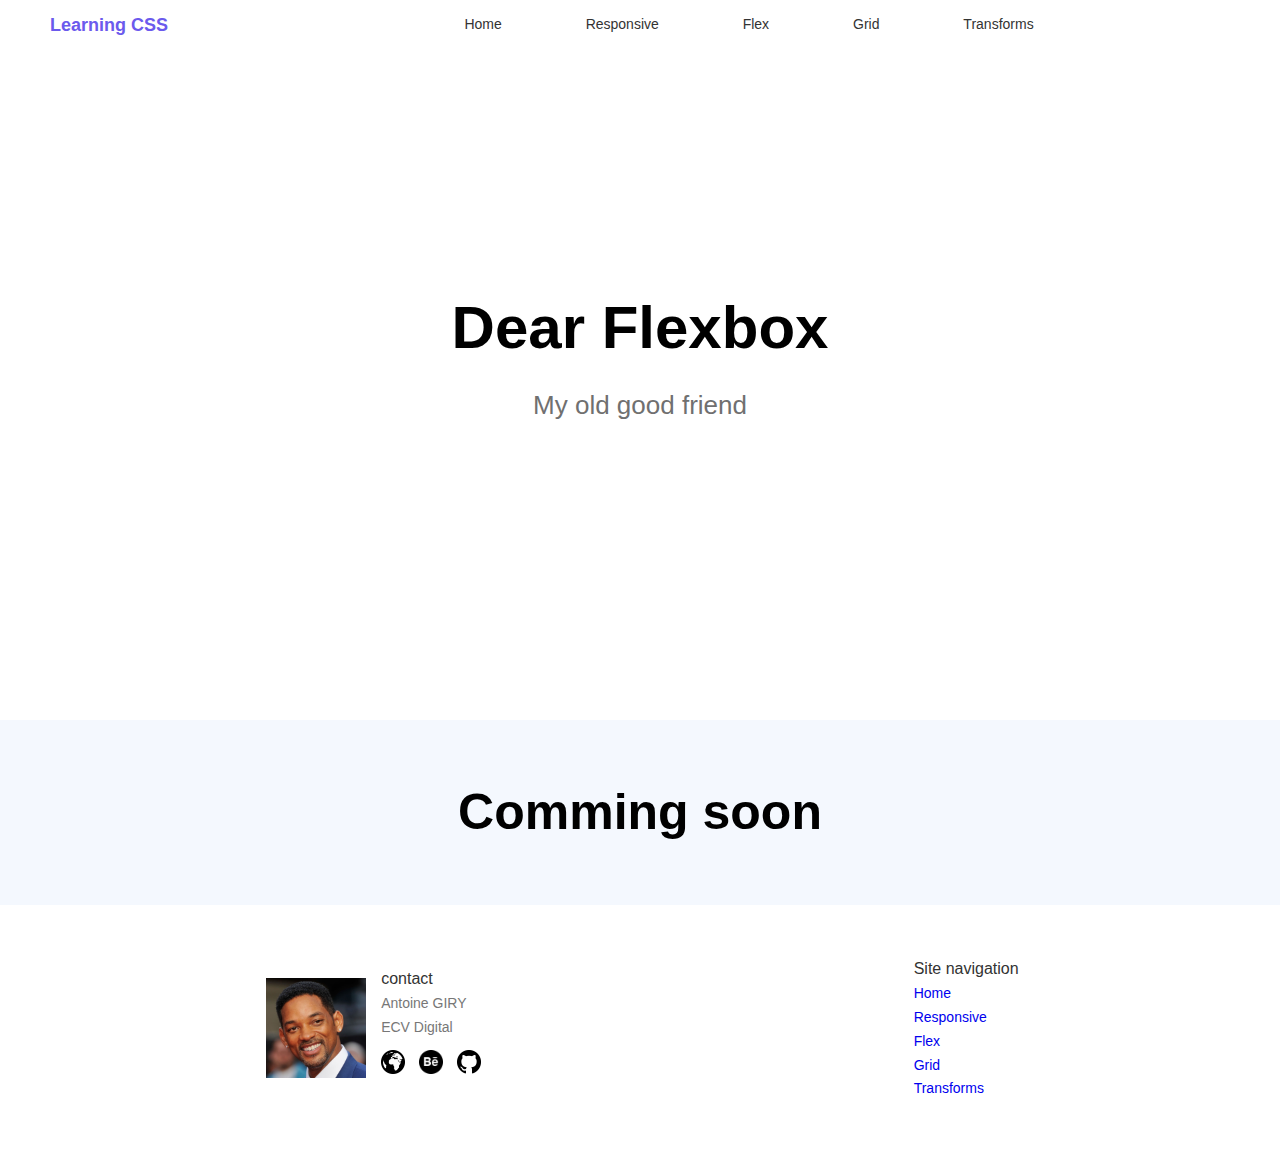
==== pages/flex.html @ 6d8ac93b "premier commit" ====
<html lang="en">

<head>
    <link rel="stylesheet" href="../css/base/reset.css">
    <link rel="stylesheet" href="../css/base/other.css">
    <link rel="stylesheet" href="../css/base/font.css">
    <link rel="stylesheet" href="../css/base/animations.css">

    <link rel="stylesheet" href="../css/layout/layout.css">

    <link rel="stylesheet" href="../css/base/scaffolding.css">

    <link rel="stylesheet" href="../css/pages/flex.css">

    <meta name="viewport" content="width=device-width, initial-scale=1">
    <meta charset="utf-8">
    <title>Learning CSS</title>
</head>

<body>
    <header>
        <nav>
            <div class="main-logo">
                <a href="../index.html" title="home">Learning CSS</a>
            </div>

            <ul class="main-nav-linkstyle">
                <li><a href="../index.html" title="Home">Home</a></li>
                <li><a href="responsive.html" title="Responsive">Responsive</a></li>
                <li><a href="flex.html" title="Flexbox">Flex</a></li>
                <li><a href="grid.html" title="Grid Layout">Grid</a></li>
                <li><a href="transforms.html" title="CSS Transforms">Transforms</a></li>
            </ul>
        </nav>
        <div class="header-content">
            <div class="main-title-content">
                <h1> Dear Flexbox </h1>
            </div>
            <div class="main-subtitle-content">
                <p> My old good friend</p>
            </div>
        </div>
    </header>

    <section class="section section-blue-background">
        <div class="section-head-content">
            <div class="section-title-content">
                <h1> Comming soon </h1>
            </div>
            <!-- <div class="section-subtitle-content">
                <p>A simple inline grid</p>
            </div>
        </div>
        <div class="flex-container">
            <div class="element"></div>
            <div class="element"></div>
            <div class="element"></div>
            <div class="element"></div>
            <div class="element"></div>
            <div class="element"></div>
            <div class="element"></div>
        </div>

        </div>-->
    </section> 

    <footer class="footer-page">
        <div class="block-author">
            <div class="author-picture">
                <img class="objectfit-cover" src="../img/pp.jpg" alt="photo de l'auteur">
            </div>
            <div class="autho-info">
                <h3> contact </h3>
                <p>Antoine GIRY </p>
                <p>ECV Digital</p>
                <div class="footer-social">
                    <a href="https://www.antoinegiry.fr"><img alt="Website" src="../img/icn/icn-web.png"></a>
                    <a href="https://www.behance.net/antoinegiry"><img alt="Website" src="../img/icn/icn-behance.png"></a>
                    <a href="https://www.github.com/AntoineGiry"><img alt="Website" src="../img/icn/icn-git.png"></a>
                </div>
            </div>

        </div>
        <div class="nav_footer">
            <h3>Site navigation</h3>
            <ul>
                <li><a href="../index.html" title="Home">Home</a></li>
                <li><a href="responsive.html" title="Responsive">Responsive</a></li>
                <li><a href="flex.html" title="Flexbox">Flex</a></li>
                <li><a href="grid.html" title="Grid Layout">Grid</a></li>
                <li><a href="transforms.html" title="CSS Transforms">Transforms</a></li>
            </ul>
        </div>

    </footer>
</body>

</html>
---- css/base/other.css ----
html{
	font-size: 62.5%;
}
body{
	font-family: "lato", sans-serif;
	/*font-size: 16px; */
	line-height: 1.7;
	color: #777;
	background-color: white;
	box-sizing: border-box;
}
---- css/base/font.css ----
html{
  font-size: 62.5%;
}

body {
  font-size: 1.4rem;
  font-family: Helvetica;
}

h3{
  color : #333;
  font-size: 1.6rem;
}
.main-nav-linkstyle li a{
  font-size: 1.4rem;
}
.main-logo{
  font-size: 1.8rem;
  font-weight: 600;
}
.main-logo a:link, .main-logo a:visited{
  color: #6B5AED;
}
.main-title-content{
  font-size: 6rem;
  font-weight: bolder;
  color: #000;
  line-height: 7rem;
  margin-bottom: 2rem;
  animation-duration: 4s;
  animation-name: colorchange;
  animation-iteration-count: infinite;
  animation-direction: alternate;
}
.main-subtitle-content{
  text-align: center;
  font-size: 2.6rem;
  color: #707070;
  margin: 0 auto;
  /* Penser à adapter Maxwidth en responsive pour petits écrans */
}
.section-title-content{
  font-size: 5rem;
  font-weight: bolder;
  color: #000;  
}
.section-subtitle-content{
  font-size: 2.2rem;
  color: #707070;
  margin: 0 auto;
  padding-bottom: 10rem;
    /* Penser à adapter Maxwidth en responsive pour petits écrans */
}
.background-center-text{
  text-align: center;
  font-size: 4rem;
  font-weight: bolder;
  color: #ffffff;
  overflow: hidden;
    /* Penser à adapter Maxwidth en responsive pour petits écrans */
  max-width: 70%;
}
---- css/base/animations.css ----
@keyframes colorchange {
    0% {
        color: #000;
    }
    100% {
        color : #6B5AED;
    }
}

@keyframes skew {
    0% {
      transform: skewX(20deg);
    }
    100% {
      transform: skewX(-20deg);
    }
  }
  
  @keyframes swing
  {
      15%
      {
          -webkit-transform: translateX(5px);
          transform: translateX(5px);
      }
      30%
      {
          -webkit-transform: translateX(-5px);
          transform: translateX(-5px);
      }
      50%
      {
          -webkit-transform: translateX(3px);
          transform: translateX(3px);
      }
      65%
      {
          -webkit-transform: translateX(-3px);
          transform: translateX(-3px);
      }
      80%
      {
          -webkit-transform: translateX(2px);
          transform: translateX(2px);
      }
      100%
      {
          -webkit-transform: translateX(0);
          transform: translateX(0);
      }
  }
---- css/layout/layout.css ----
/************
/* GENERAL */
/***************************************/
/* Primary color :   color: #6B5AED;   */
/***************************************/


/*****************
/* NAVIGATION  */
nav {
  display: grid;
  align-items: center;
  padding : 1rem;
  height: auto;
  position: fixed;
  width: 100%;
  background-color: #fff;
}
nav .main-logo{
  grid-row: 1/1;
  display: inline-block;
}
nav ul {
  grid-row: 1/1;
  display: inline-block;
  list-style-type: none;
}
nav li{
  right: 0;
  display: inline-block;
}
nav a:link, a:visited{
  text-decoration: none;
  margin: 4rem;
  color: #333;
}
nav a:hover, nav a:active{
  color: #6B5AED;
}



/************/
/* HEADER  */
.header-content{
  margin: 0 auto;
  text-align: center;
  display: flex;
  flex-direction: column;
  max-width: 60%;
  align-items: center;
  justify-content: center;
  min-height: 80vh;
}


/************/
/* SECTION */
@media screen and (min-width: 960px) {
  .section{
    padding: 5rem 20rem 10rem 20rem;
    margin: 0 auto;
  }
}
.section{
    padding: 5rem;
    margin: 0 auto;
}
.section-blue-background{
  background-color: #f4f8fe;
}
.section-head-content{
  max-width: 70%;
  margin: 0 auto;
  display: flex;
  align-items: center;
  justify-content: center;
  flex-direction: column;
  text-align: center;
}
.section-core-content{
  display: flex;
  align-items: center;
  justify-content: space-between;
  flex-direction: row wrap;
}

/*******************/
/* Section footer */
.footer-page {
  padding: 5rem;
  max-width: 100%;
  display: flex;
  flex-flow: row wrap;
  justify-content: space-around;
}
.block-author {
  display: grid;
  grid-template-columns: repeat(2,1fr);
  grid-gap: 1rem;
  justify-items: center;
  align-items: center;
  background-color: #fff;
}
.author-picture{
  grid-column: 1/2;
  height: 10rem;
  width: 10rem;
}
.author-picture img{
  width: 100%;
  height: 100%;
}
.author-info{
    grid-column: 2/3;
}
footer a:active, footer a:hover {
  color:#6B5AED;
}
.footer-social a img{
    width: 24px;
    height: 24px;
    padding: 1rem 1rem 1rem 0rem;
}
---- css/base/scaffolding.css ----
/* CENTRER vertical ET horizontal UN ELEMENT DANS SON BLOCK */
.flex-container{
	display: flex;
	flex-flow: row wrap;
	justify-content: center;
	align-items: center;
	justify-content: space-around;
}

/* POSITION EN COLONNE EN FLEX CENTRÉ*/
.section-flex{
	display: flex;
	flex-flow: wrap;
	justify-content: center;
	align-items: center;
}
.flex-basis{
	flex-basis: 100%;
}

/* CENTRER UNE IMAGE BACKGROUND */
.background-center{
	background-repeat: no-repeat;
	background-size: cover;
	background-position: center;
}

/* CENTRER UNE IMAGE DE CONTENU */
.objectfit-cover{
    object-fit: cover;
}

/* GRILLE 5 COLONES */
.grid-col-5{
    display: grid;
    width: 100%;
    grid-template-columns: repeat(5, 1fr);
    justify-items: center;
    grid-gap: 2em;
}

/* GRILLE 6 COLONES */
.grid-col-6{
	display: grid;
	width: 100%;
	grid-template-columns: repeat(6, 1fr);
	justify-items: center;
	grid-gap: 2em;
}


/* BLOC DE DEMO */ 
.element {
    text-align: center;
    display: inline-block;
    background-color: #0074d9;
    height: 10rem;
    width: 10rem;
    color: white;
    margin-right: 1rem;
    margin-left: 1rem;
}
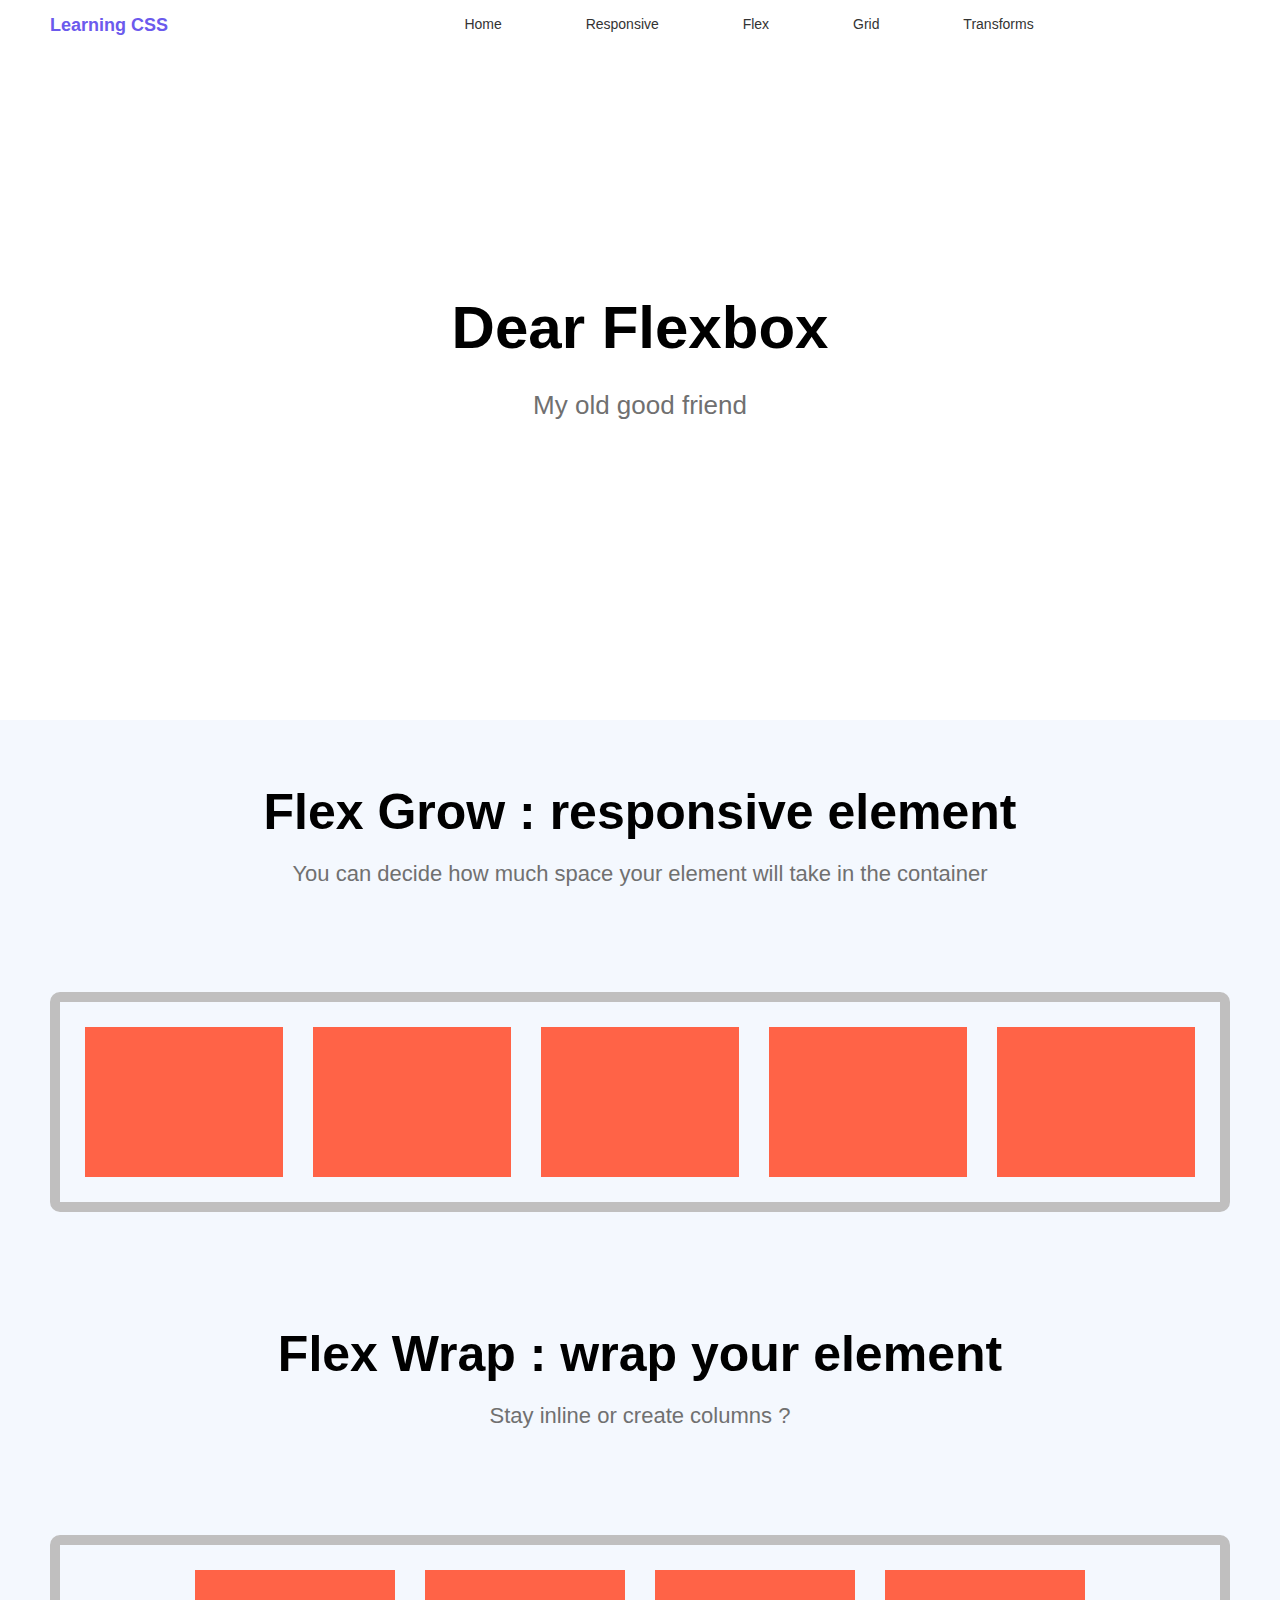
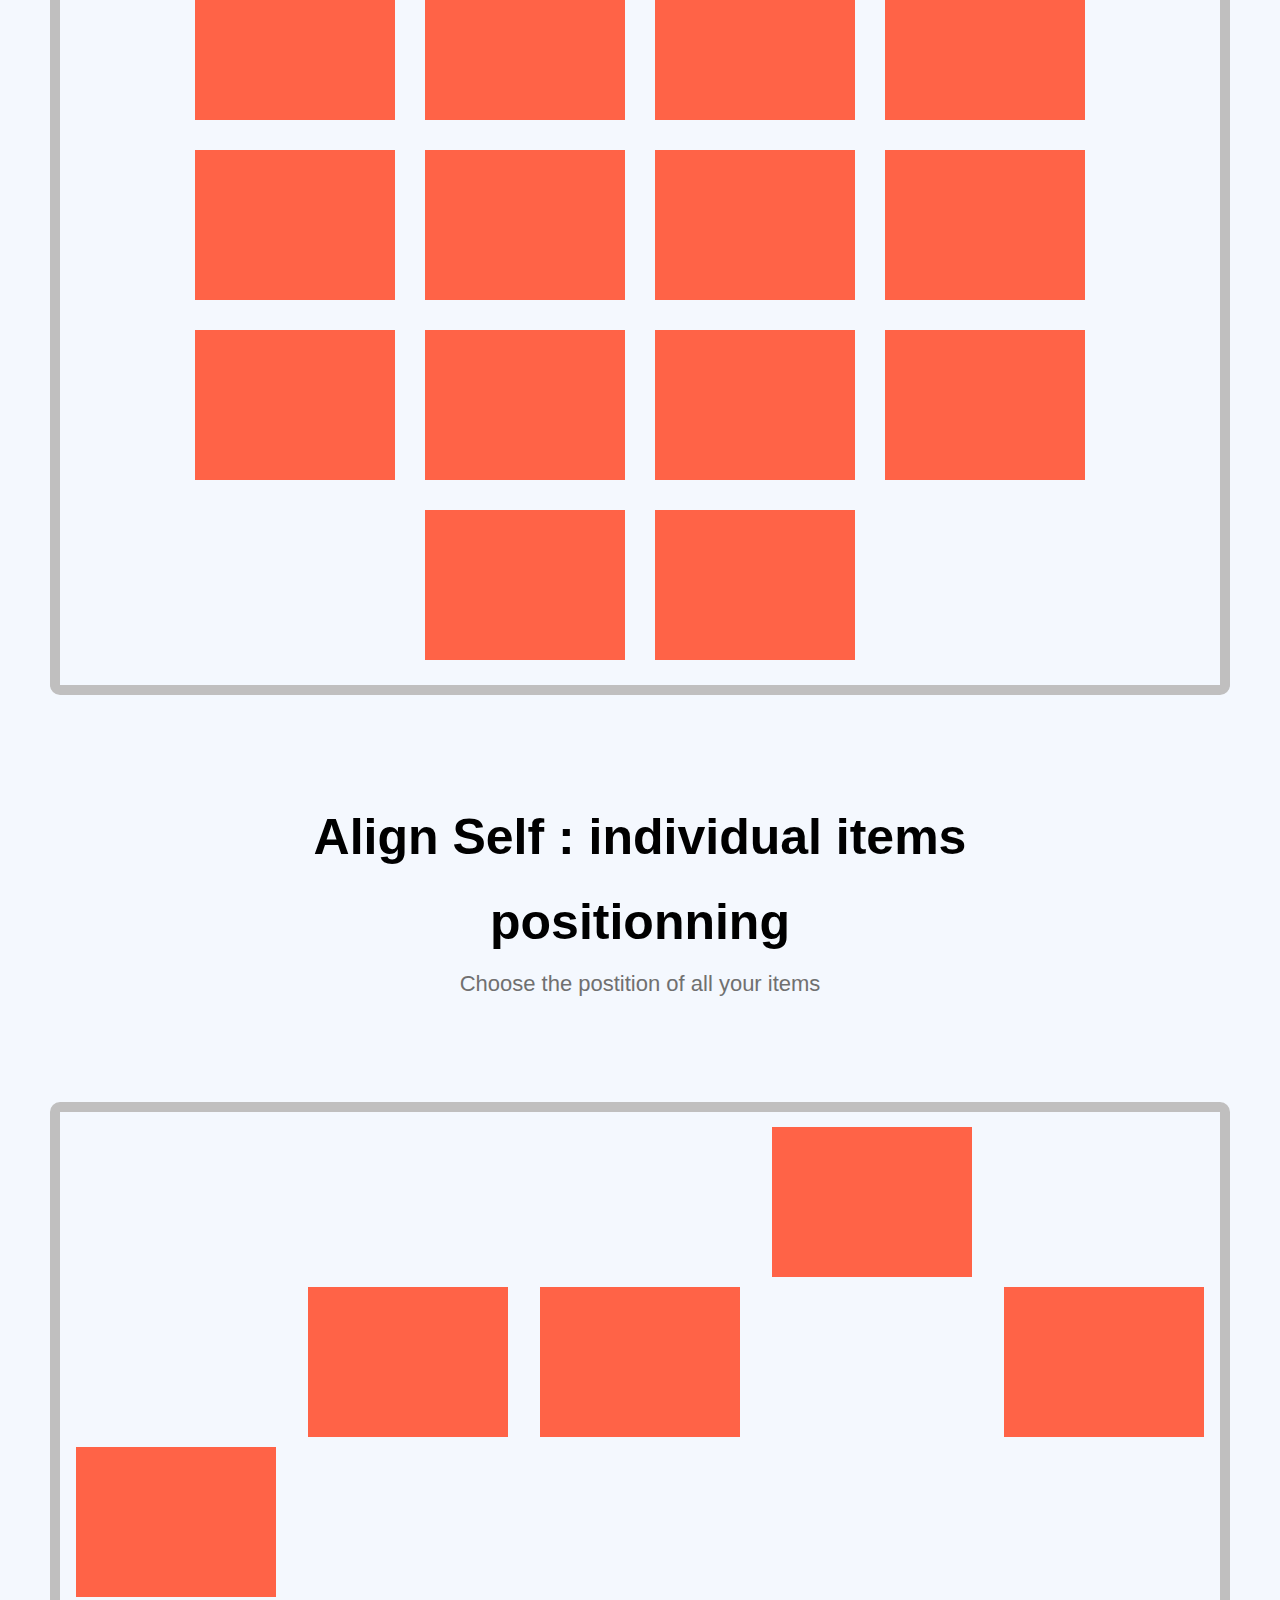
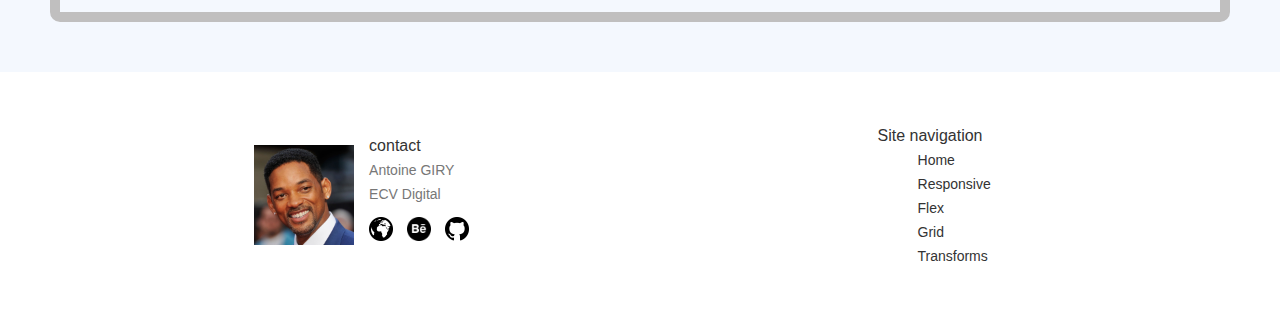
==== commit a1fe8e0d: "ajouts page Flex" ====
--- a/pages/flex.html
+++ b/pages/flex.html
@@ -45,23 +45,63 @@
     <section class="section section-blue-background">
         <div class="section-head-content">
             <div class="section-title-content">
-                <h1> Comming soon </h1>
+                <h1> Flex Grow : responsive element </h1>
             </div>
-            <!-- <div class="section-subtitle-content">
-                <p>A simple inline grid</p>
+            <div class="section-subtitle-content">
+                <p>You can decide how much space your element will take in the container </p>
             </div>
         </div>
-        <div class="flex-container">
-            <div class="element"></div>
-            <div class="element"></div>
-            <div class="element"></div>
-            <div class="element"></div>
-            <div class="element"></div>
-            <div class="element"></div>
-            <div class="element"></div>
+        <div class="container flex-style-left">
+            <div class="square-flex-item grow-element"></div>
+            <div class="square-flex-item"></div>
+            <div class="square-flex-item"></div>
+            <div class="square-flex-item grow-element"></div>
+            <div class="square-flex-item"></div>
         </div>
+    </section> 
+    <section class="section section-blue-background">
+        <div class="section-head-content">
+            <div class="section-title-content">
+                <h1> Flex Wrap :  wrap your element </h1>
+            </div>
+            <div class="section-subtitle-content">
+                <p> Stay inline or create columns ? </p>
+            </div>
+        </div>
+        <div class="container flex-style-wrap">
+            <div class="square-flex-item"></div>
+            <div class="square-flex-item"></div>
+            <div class="square-flex-item"></div>
+            <div class="square-flex-item"></div>
+            <div class="square-flex-item"></div>
+            <div class="square-flex-item"></div>
+            <div class="square-flex-item"></div>
+            <div class="square-flex-item"></div>
+            <div class="square-flex-item"></div>
+            <div class="square-flex-item"></div>
+            <div class="square-flex-item"></div>
+            <div class="square-flex-item"></div>
+            <div class="square-flex-item"></div>
+            <div class="square-flex-item"></div>
+        </div>
+    </section> 
 
-        </div>-->
+    <section class="section section-blue-background">
+        <div class="section-head-content">
+            <div class="section-title-content">
+                <h1> Align Self : individual items positionning  </h1>
+            </div>
+            <div class="section-subtitle-content">
+                <p> Choose the postition of all your items</p>
+            </div>
+        </div>
+        <div class="container flex-container custom-height">
+            <div class="square-flex-item align-element-bottom"></div>
+            <div class="square-flex-item"></div>
+            <div class="square-flex-item"></div>
+            <div class="square-flex-item align-element-top"></div>
+            <div class="square-flex-item"></div>
+        </div>
     </section> 
 
     <footer class="footer-page">
--- a/css/base/font.css
+++ b/css/base/font.css
@@ -37,7 +37,6 @@
   font-size: 2.6rem;
   color: #707070;
   margin: 0 auto;
-  /* Penser à adapter Maxwidth en responsive pour petits écrans */
 }
 .section-title-content{
   font-size: 5rem;
@@ -49,14 +48,10 @@
   color: #707070;
   margin: 0 auto;
   padding-bottom: 10rem;
-    /* Penser à adapter Maxwidth en responsive pour petits écrans */
 }
 .background-center-text{
-  text-align: center;
   font-size: 4rem;
   font-weight: bolder;
   color: #ffffff;
   overflow: hidden;
-    /* Penser à adapter Maxwidth en responsive pour petits écrans */
-  max-width: 70%;
 }--- a/css/layout/layout.css
+++ b/css/layout/layout.css
@@ -20,22 +20,23 @@
 nav .main-logo{
   grid-row: 1/1;
   display: inline-block;
+  margin : 0 4rem 0 4rem ;
 }
 nav ul {
   grid-row: 1/1;
   display: inline-block;
   list-style-type: none;
 }
-nav li{
+nav li {
   right: 0;
   display: inline-block;
 }
-nav a:link, a:visited{
+li a{
   text-decoration: none;
   margin: 4rem;
   color: #333;
 }
-nav a:hover, nav a:active{
+li a:hover, li a:active{
   color: #6B5AED;
 }
 
--- a/css/base/scaffolding.css
+++ b/css/base/scaffolding.css
@@ -60,4 +60,20 @@
     color: white;
     margin-right: 1rem;
     margin-left: 1rem;
-}+}
+
+
+/*******************/
+/* Bloc démo Flex */
+.square-flex-item{
+    background: tomato;
+    margin: 1.5rem;
+    width: 20rem;
+    height: 15rem;
+  }
+  .square-flex-item p{
+    color: white;
+    font-weight: bold;
+    font-size: 3em;
+    text-align: center;
+  }--- a/css/pages/flex.css
+++ b/css/pages/flex.css
@@ -0,0 +1,32 @@
+.container {
+    border : 1rem solid rgb(192, 191, 191);
+    border-radius: 1rem;
+    height: auto;
+}
+.custom-height {
+    height : 50rem;
+}
+.flex-style-left {
+    display: flex;
+    justify-content: flex-end;
+    align-items: center;
+    padding: 1rem;
+}
+.flex-style-wrap {
+    display: flex;
+    flex-wrap: wrap;
+    justify-content: center;
+    align-items: center;
+    padding: 1rem;
+}
+
+.grow-element {
+    flex-grow: 3;
+}
+
+.align-element-bottom {
+    align-self: flex-end
+}
+.align-element-top {
+    align-self: flex-start;
+}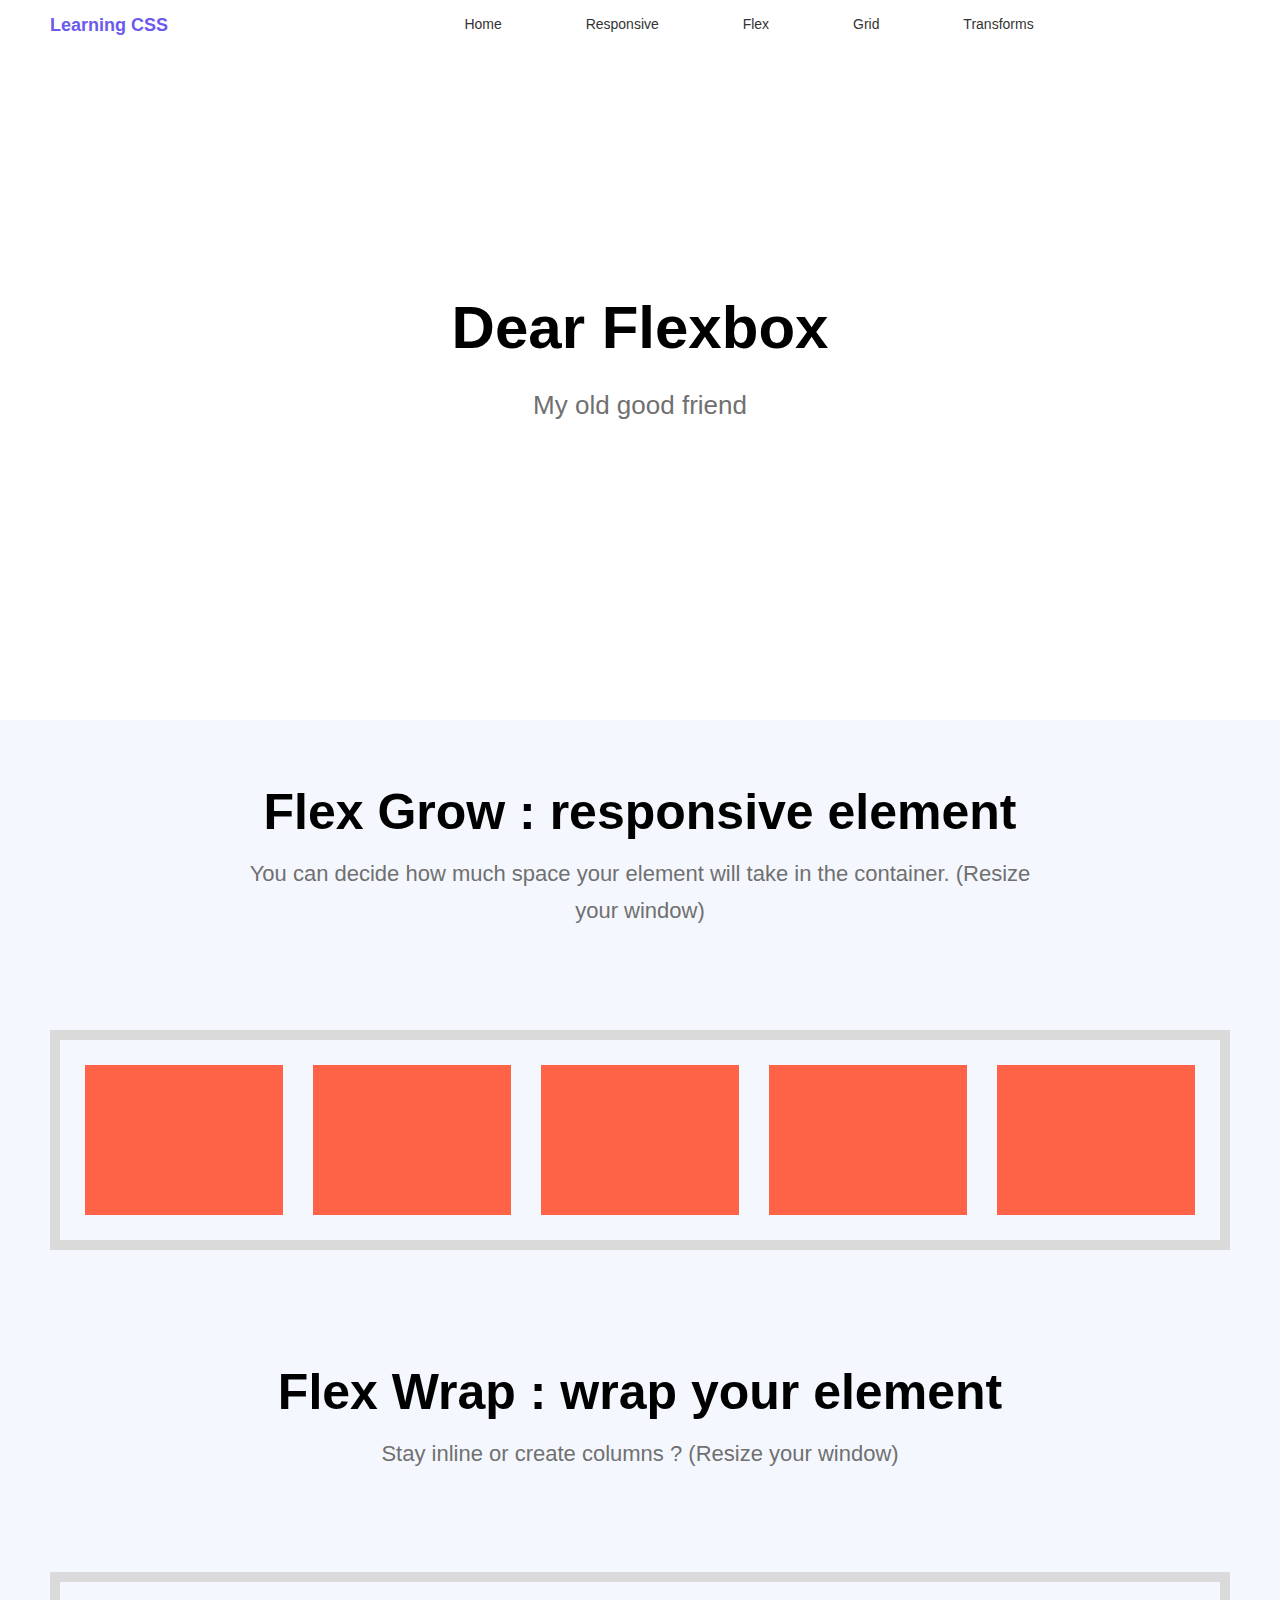
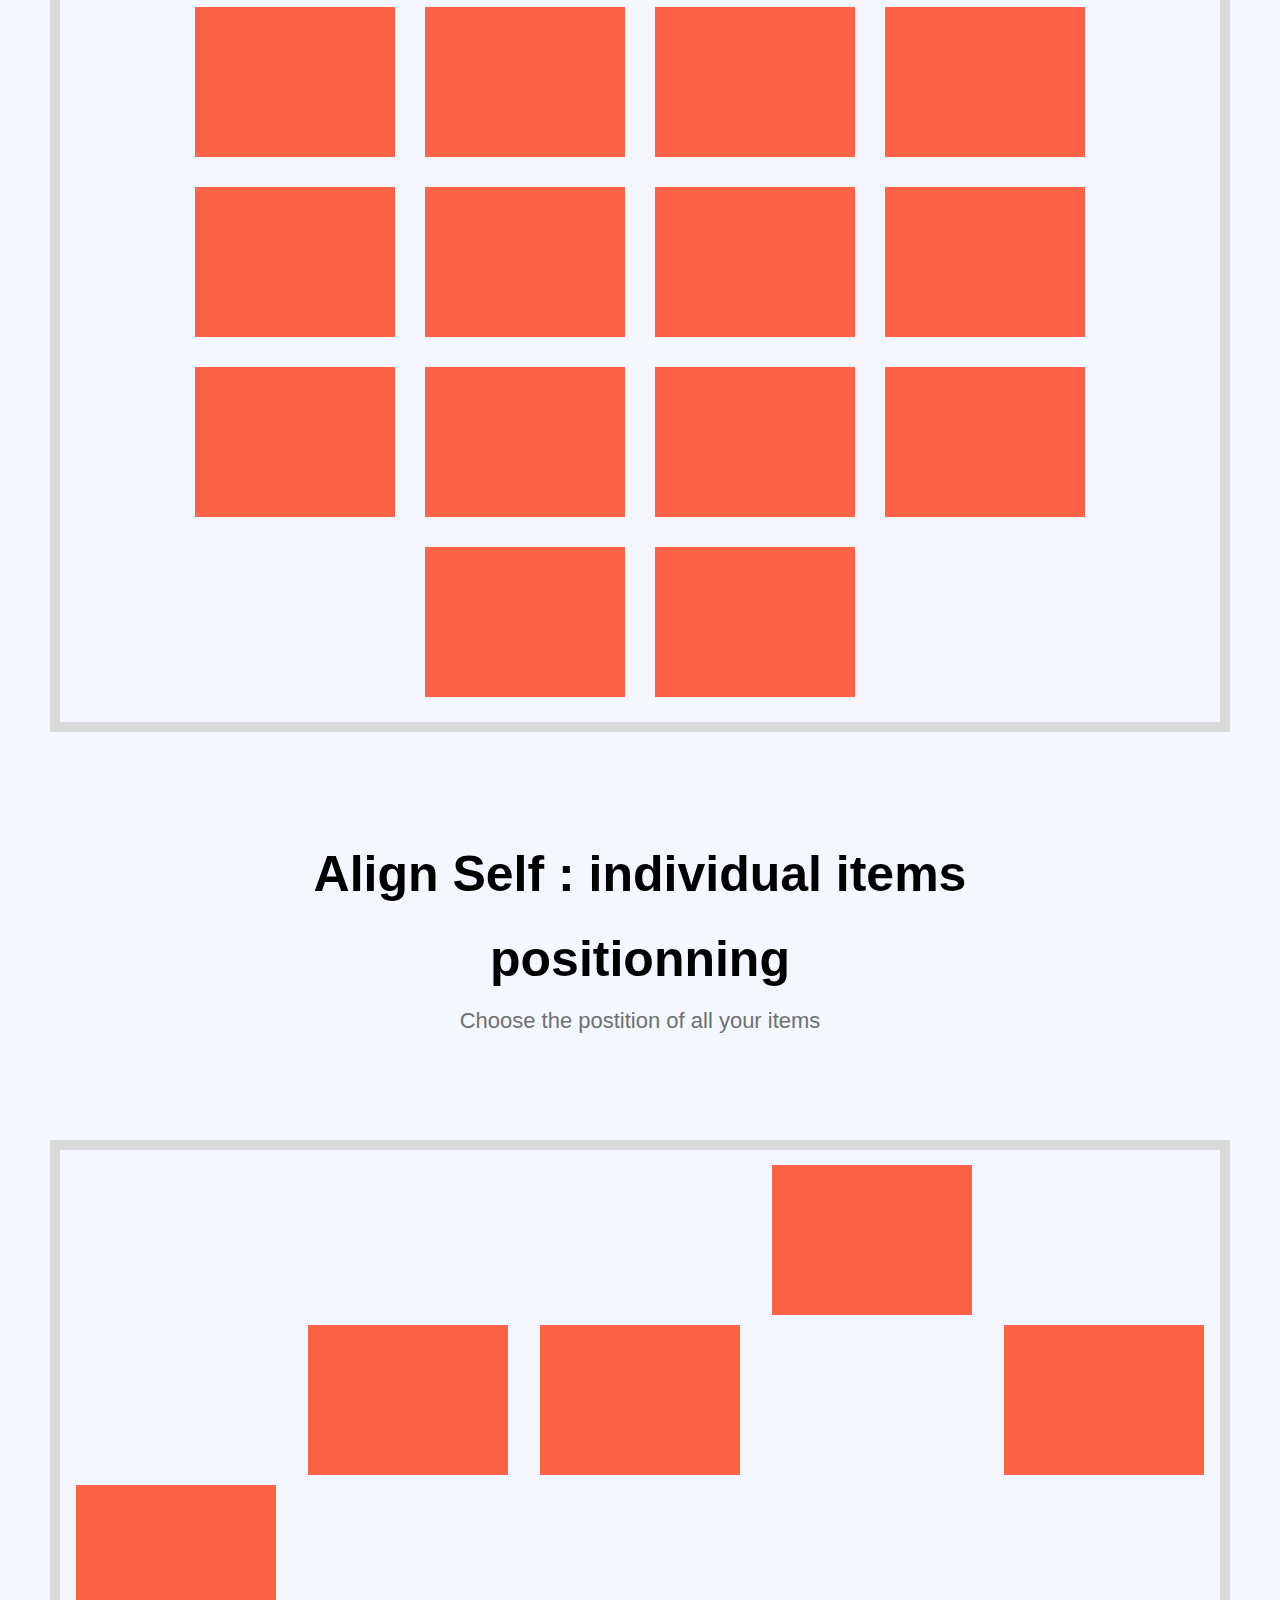
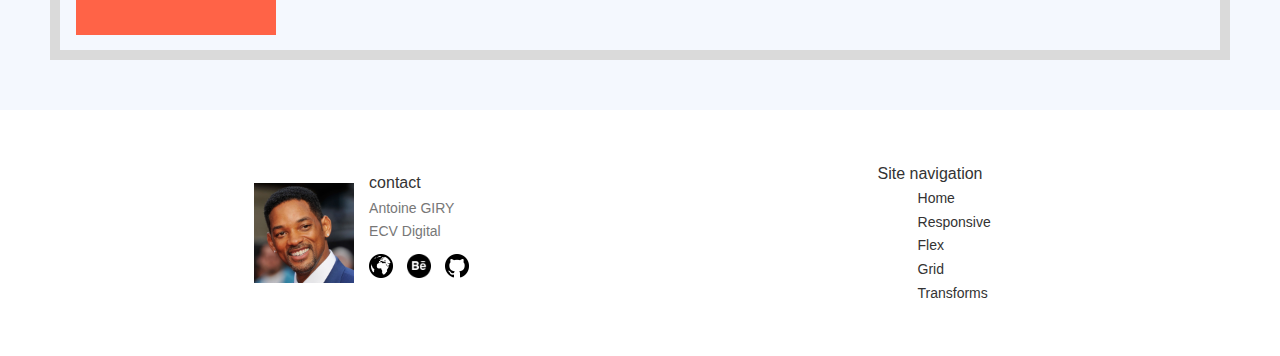
==== commit 0beae5e1: "application du nommage BEM" ====
--- a/pages/flex.html
+++ b/pages/flex.html
@@ -1,3 +1,4 @@
+<!DOCTYPE html>
 <html lang="en">
 
 <head>
@@ -20,11 +21,11 @@
 <body>
     <header>
         <nav>
-            <div class="main-logo">
+            <div class="main__logo">
                 <a href="../index.html" title="home">Learning CSS</a>
             </div>
 
-            <ul class="main-nav-linkstyle">
+            <ul class="main__nav--linkstyle">
                 <li><a href="../index.html" title="Home">Home</a></li>
                 <li><a href="responsive.html" title="Responsive">Responsive</a></li>
                 <li><a href="flex.html" title="Flexbox">Flex</a></li>
@@ -32,106 +33,105 @@
                 <li><a href="transforms.html" title="CSS Transforms">Transforms</a></li>
             </ul>
         </nav>
-        <div class="header-content">
-            <div class="main-title-content">
+        <div class="main__header">
+            <div class="main__title">
                 <h1> Dear Flexbox </h1>
             </div>
-            <div class="main-subtitle-content">
+            <div class="main__subtitle">
                 <p> My old good friend</p>
             </div>
         </div>
     </header>
 
-    <section class="section section-blue-background">
-        <div class="section-head-content">
-            <div class="section-title-content">
+    <section class="section section--blue">
+        <div class="section__head">
+            <div class="section__title">
                 <h1> Flex Grow : responsive element </h1>
             </div>
-            <div class="section-subtitle-content">
-                <p>You can decide how much space your element will take in the container </p>
+            <div class="section__subtitle">
+                <p>You can decide how much space your element will take in the container. (Resize your window) </p>
             </div>
         </div>
-        <div class="container flex-style-left">
-            <div class="square-flex-item grow-element"></div>
-            <div class="square-flex-item"></div>
-            <div class="square-flex-item"></div>
-            <div class="square-flex-item grow-element"></div>
-            <div class="square-flex-item"></div>
+        <div class="container flex--left">
+            <div class="square square--grow"></div>
+            <div class="square"></div>
+            <div class="square"></div>
+            <div class="square square--grow"></div>
+            <div class="square"></div>
         </div>
     </section> 
-    <section class="section section-blue-background">
-        <div class="section-head-content">
-            <div class="section-title-content">
+    <section class="section section--blue">
+        <div class="section__head">
+            <div class="section__title">
                 <h1> Flex Wrap :  wrap your element </h1>
             </div>
-            <div class="section-subtitle-content">
-                <p> Stay inline or create columns ? </p>
+            <div class="section__subtitle">
+                <p> Stay inline or create columns ? (Resize your window) </p>
             </div>
         </div>
-        <div class="container flex-style-wrap">
-            <div class="square-flex-item"></div>
-            <div class="square-flex-item"></div>
-            <div class="square-flex-item"></div>
-            <div class="square-flex-item"></div>
-            <div class="square-flex-item"></div>
-            <div class="square-flex-item"></div>
-            <div class="square-flex-item"></div>
-            <div class="square-flex-item"></div>
-            <div class="square-flex-item"></div>
-            <div class="square-flex-item"></div>
-            <div class="square-flex-item"></div>
-            <div class="square-flex-item"></div>
-            <div class="square-flex-item"></div>
-            <div class="square-flex-item"></div>
+        <div class="container flex--wrap">
+            <div class="square"></div>
+            <div class="square"></div>
+            <div class="square"></div>
+            <div class="square"></div>
+            <div class="square"></div>
+            <div class="square"></div>
+            <div class="square"></div>
+            <div class="square"></div>
+            <div class="square"></div>
+            <div class="square"></div>
+            <div class="square"></div>
+            <div class="square"></div>
+            <div class="square"></div>
+            <div class="square"></div>
         </div>
     </section> 
 
-    <section class="section section-blue-background">
-        <div class="section-head-content">
-            <div class="section-title-content">
+    <section class="section section--blue">
+        <div class="section__head">
+            <div class="section__title">
                 <h1> Align Self : individual items positionning  </h1>
             </div>
-            <div class="section-subtitle-content">
+            <div class="section__subtitle">
                 <p> Choose the postition of all your items</p>
             </div>
         </div>
-        <div class="container flex-container custom-height">
-            <div class="square-flex-item align-element-bottom"></div>
-            <div class="square-flex-item"></div>
-            <div class="square-flex-item"></div>
-            <div class="square-flex-item align-element-top"></div>
-            <div class="square-flex-item"></div>
+        <div class="container container--flex height--custom">
+            <div class="square square--align-bottom"></div>
+            <div class="square"></div>
+            <div class="square"></div>
+            <div class="square square--align-top"></div>
+            <div class="square"></div>
         </div>
     </section> 
 
-    <footer class="footer-page">
-        <div class="block-author">
-            <div class="author-picture">
-                <img class="objectfit-cover" src="../img/pp.jpg" alt="photo de l'auteur">
+    <footer class="block__footer">
+        <div class="block__footer__author">
+          <div class="author__picture">
+            <img class="objectfit--cover" src="../img/pp.jpg" alt="photo de l'auteur">
+          </div>
+          <div class="autho__info">
+            <h3> contact </h3>
+            <p>Antoine GIRY </p>
+            <p>ECV Digital</p>
+            <div class="social">
+              <a href="https://www.antoinegiry.fr"><img alt="Website" src="../img/icn/icn-web.png"></a>
+              <a href="https://www.behance.net/antoinegiry"><img alt="Behance" src="../img/icn/icn-behance.png"></a>
+              <a href="https://www.github.com/AntoineGiry"><img alt="Github" src="../img/icn/icn-git.png"></a>
             </div>
-            <div class="autho-info">
-                <h3> contact </h3>
-                <p>Antoine GIRY </p>
-                <p>ECV Digital</p>
-                <div class="footer-social">
-                    <a href="https://www.antoinegiry.fr"><img alt="Website" src="../img/icn/icn-web.png"></a>
-                    <a href="https://www.behance.net/antoinegiry"><img alt="Website" src="../img/icn/icn-behance.png"></a>
-                    <a href="https://www.github.com/AntoineGiry"><img alt="Website" src="../img/icn/icn-git.png"></a>
-                </div>
-            </div>
-
         </div>
-        <div class="nav_footer">
-            <h3>Site navigation</h3>
-            <ul>
-                <li><a href="../index.html" title="Home">Home</a></li>
-                <li><a href="responsive.html" title="Responsive">Responsive</a></li>
-                <li><a href="flex.html" title="Flexbox">Flex</a></li>
-                <li><a href="grid.html" title="Grid Layout">Grid</a></li>
-                <li><a href="transforms.html" title="CSS Transforms">Transforms</a></li>
-            </ul>
+    
         </div>
-
+        <div class="block__footer__nav">
+          <h3>Site navigation</h3>
+          <ul>
+            <li><a href="index.html" title="Home">Home</a></li>
+            <li><a href="pages/responsive.html" title="Responsive">Responsive</a></li>
+            <li><a href="pages/flex.html" title="Flexbox">Flex</a></li>
+            <li><a href="pages/grid.html" title="Grid Layout">Grid</a></li>
+            <li><a href="pages/transforms.html" title="CSS Transforms">Transforms</a></li>
+          </ul>
+        </div>
     </footer>
 </body>
 
--- a/css/base/font.css
+++ b/css/base/font.css
@@ -11,17 +11,17 @@
   color : #333;
   font-size: 1.6rem;
 }
-.main-nav-linkstyle li a{
+.main__nav--linkstyle li a{
   font-size: 1.4rem;
 }
-.main-logo{
+.main__logo{
   font-size: 1.8rem;
   font-weight: 600;
 }
-.main-logo a:link, .main-logo a:visited{
+.main__logo a:link, .main__logo a:visited{
   color: #6B5AED;
 }
-.main-title-content{
+.main__title{
   font-size: 6rem;
   font-weight: bolder;
   color: #000;
@@ -32,24 +32,24 @@
   animation-iteration-count: infinite;
   animation-direction: alternate;
 }
-.main-subtitle-content{
+.main__subtitle{
   text-align: center;
   font-size: 2.6rem;
   color: #707070;
   margin: 0 auto;
 }
-.section-title-content{
+.section__title{
   font-size: 5rem;
   font-weight: bolder;
   color: #000;  
 }
-.section-subtitle-content{
+.section__subtitle{
   font-size: 2.2rem;
   color: #707070;
   margin: 0 auto;
   padding-bottom: 10rem;
 }
-.background-center-text{
+.background__text--center{
   font-size: 4rem;
   font-weight: bolder;
   color: #ffffff;
--- a/css/base/animations.css
+++ b/css/base/animations.css
@@ -14,38 +14,38 @@
     100% {
       transform: skewX(-20deg);
     }
-  }
+}
   
-  @keyframes swing
-  {
-      15%
-      {
-          -webkit-transform: translateX(5px);
-          transform: translateX(5px);
-      }
-      30%
-      {
-          -webkit-transform: translateX(-5px);
-          transform: translateX(-5px);
-      }
-      50%
-      {
-          -webkit-transform: translateX(3px);
-          transform: translateX(3px);
-      }
-      65%
-      {
-          -webkit-transform: translateX(-3px);
-          transform: translateX(-3px);
-      }
-      80%
-      {
-          -webkit-transform: translateX(2px);
-          transform: translateX(2px);
-      }
-      100%
-      {
-          -webkit-transform: translateX(0);
-          transform: translateX(0);
-      }
-  }+@keyframes swing
+{
+    15%
+    {
+        -webkit-transform: translateX(5px);
+        transform: translateX(5px);
+    }
+    30%
+    {
+        -webkit-transform: translateX(-5px);
+        transform: translateX(-5px);
+    }
+    50%
+    {
+        -webkit-transform: translateX(3px);
+        transform: translateX(3px);
+    }
+    65%
+    {
+        -webkit-transform: translateX(-3px);
+        transform: translateX(-3px);
+    }
+    80%
+    {
+        -webkit-transform: translateX(2px);
+        transform: translateX(2px);
+    }
+    100%
+    {
+        -webkit-transform: translateX(0);
+        transform: translateX(0);
+    }
+}--- a/css/layout/layout.css
+++ b/css/layout/layout.css
@@ -17,7 +17,7 @@
   width: 100%;
   background-color: #fff;
 }
-nav .main-logo{
+nav .main__logo{
   grid-row: 1/1;
   display: inline-block;
   margin : 0 4rem 0 4rem ;
@@ -44,7 +44,7 @@
 
 /************/
 /* HEADER  */
-.header-content{
+.main__header{
   margin: 0 auto;
   text-align: center;
   display: flex;
@@ -68,10 +68,8 @@
     padding: 5rem;
     margin: 0 auto;
 }
-.section-blue-background{
-  background-color: #f4f8fe;
-}
-.section-head-content{
+
+.section__head{
   max-width: 70%;
   margin: 0 auto;
   display: flex;
@@ -80,23 +78,24 @@
   flex-direction: column;
   text-align: center;
 }
-.section-core-content{
+.section__content{
   display: flex;
   align-items: center;
+  align-content: center;
   justify-content: space-between;
-  flex-direction: row wrap;
+  flex-flow: row wrap;
 }
 
 /*******************/
 /* Section footer */
-.footer-page {
+.block__footer {
   padding: 5rem;
   max-width: 100%;
   display: flex;
   flex-flow: row wrap;
   justify-content: space-around;
 }
-.block-author {
+.block__footer__author {
   display: grid;
   grid-template-columns: repeat(2,1fr);
   grid-gap: 1rem;
@@ -104,23 +103,23 @@
   align-items: center;
   background-color: #fff;
 }
-.author-picture{
+.author__picture{
   grid-column: 1/2;
   height: 10rem;
   width: 10rem;
 }
-.author-picture img{
+.author__picture img{
   width: 100%;
   height: 100%;
 }
-.author-info{
+.author__info{
     grid-column: 2/3;
 }
 footer a:active, footer a:hover {
   color:#6B5AED;
 }
-.footer-social a img{
+.social a img{
     width: 24px;
     height: 24px;
     padding: 1rem 1rem 1rem 0rem;
-}
+}--- a/css/base/scaffolding.css
+++ b/css/base/scaffolding.css
@@ -1,6 +1,10 @@
+
+.section--blue{
+	background-color: #f4f8fe;
+  }
 
 /* CENTRER vertical ET horizontal UN ELEMENT DANS SON BLOCK */
-.flex-container{
+.container--flex{
 	display: flex;
 	flex-flow: row wrap;
 	justify-content: center;
@@ -8,26 +12,20 @@
 	justify-content: space-around;
 }
 
-/* POSITION EN COLONNE EN FLEX CENTRÉ*/
-.section-flex{
-	display: flex;
-	flex-flow: wrap;
-	justify-content: center;
-	align-items: center;
-}
+
 .flex-basis{
 	flex-basis: 100%;
 }
 
 /* CENTRER UNE IMAGE BACKGROUND */
-.background-center{
+.background--center{
 	background-repeat: no-repeat;
 	background-size: cover;
 	background-position: center;
 }
 
 /* CENTRER UNE IMAGE DE CONTENU */
-.objectfit-cover{
+.objectfit--cover{
     object-fit: cover;
 }
 
@@ -37,7 +35,7 @@
     width: 100%;
     grid-template-columns: repeat(5, 1fr);
     justify-items: center;
-    grid-gap: 2em;
+	grid-gap: 2em;
 }
 
 /* GRILLE 6 COLONES */
@@ -65,15 +63,15 @@
 
 /*******************/
 /* Bloc démo Flex */
-.square-flex-item{
+.square{
     background: tomato;
     margin: 1.5rem;
     width: 20rem;
     height: 15rem;
-  }
-  .square-flex-item p{
-    color: white;
-    font-weight: bold;
-    font-size: 3em;
-    text-align: center;
-  }+}
+.square p{
+	color: white;
+	font-weight: bold;
+	font-size: 3em;
+	text-align: center;
+}--- a/css/pages/flex.css
+++ b/css/pages/flex.css
@@ -1,18 +1,18 @@
 .container {
-    border : 1rem solid rgb(192, 191, 191);
-    border-radius: 1rem;
+    border : 1rem solid rgb(218, 218, 218);
     height: auto;
 }
-.custom-height {
+.height--custom {
+    flex-wrap: nowrap;
     height : 50rem;
 }
-.flex-style-left {
+.flex--left {
     display: flex;
     justify-content: flex-end;
     align-items: center;
     padding: 1rem;
 }
-.flex-style-wrap {
+.flex--wrap {
     display: flex;
     flex-wrap: wrap;
     justify-content: center;
@@ -20,13 +20,13 @@
     padding: 1rem;
 }
 
-.grow-element {
+.square--grow {
     flex-grow: 3;
 }
 
-.align-element-bottom {
+.square--align-bottom {
     align-self: flex-end
 }
-.align-element-top {
+.square--align-top {
     align-self: flex-start;
 }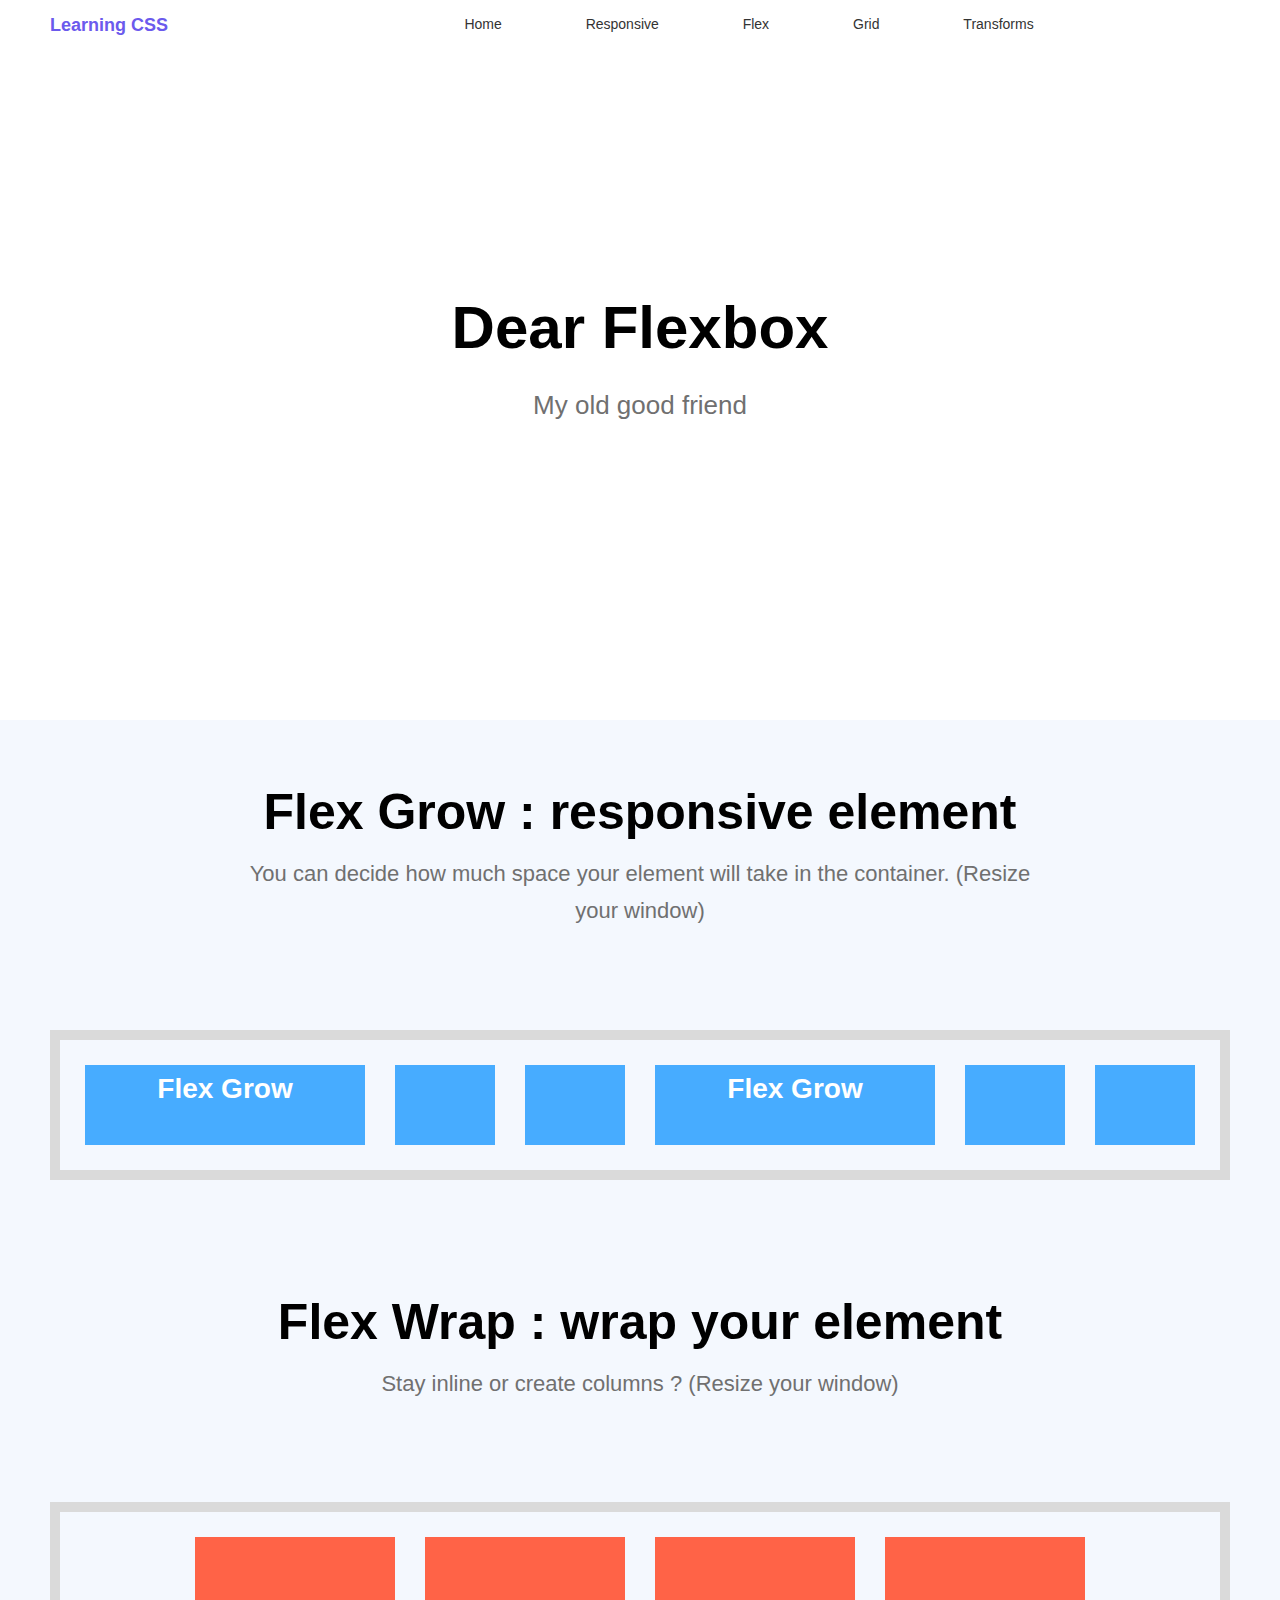
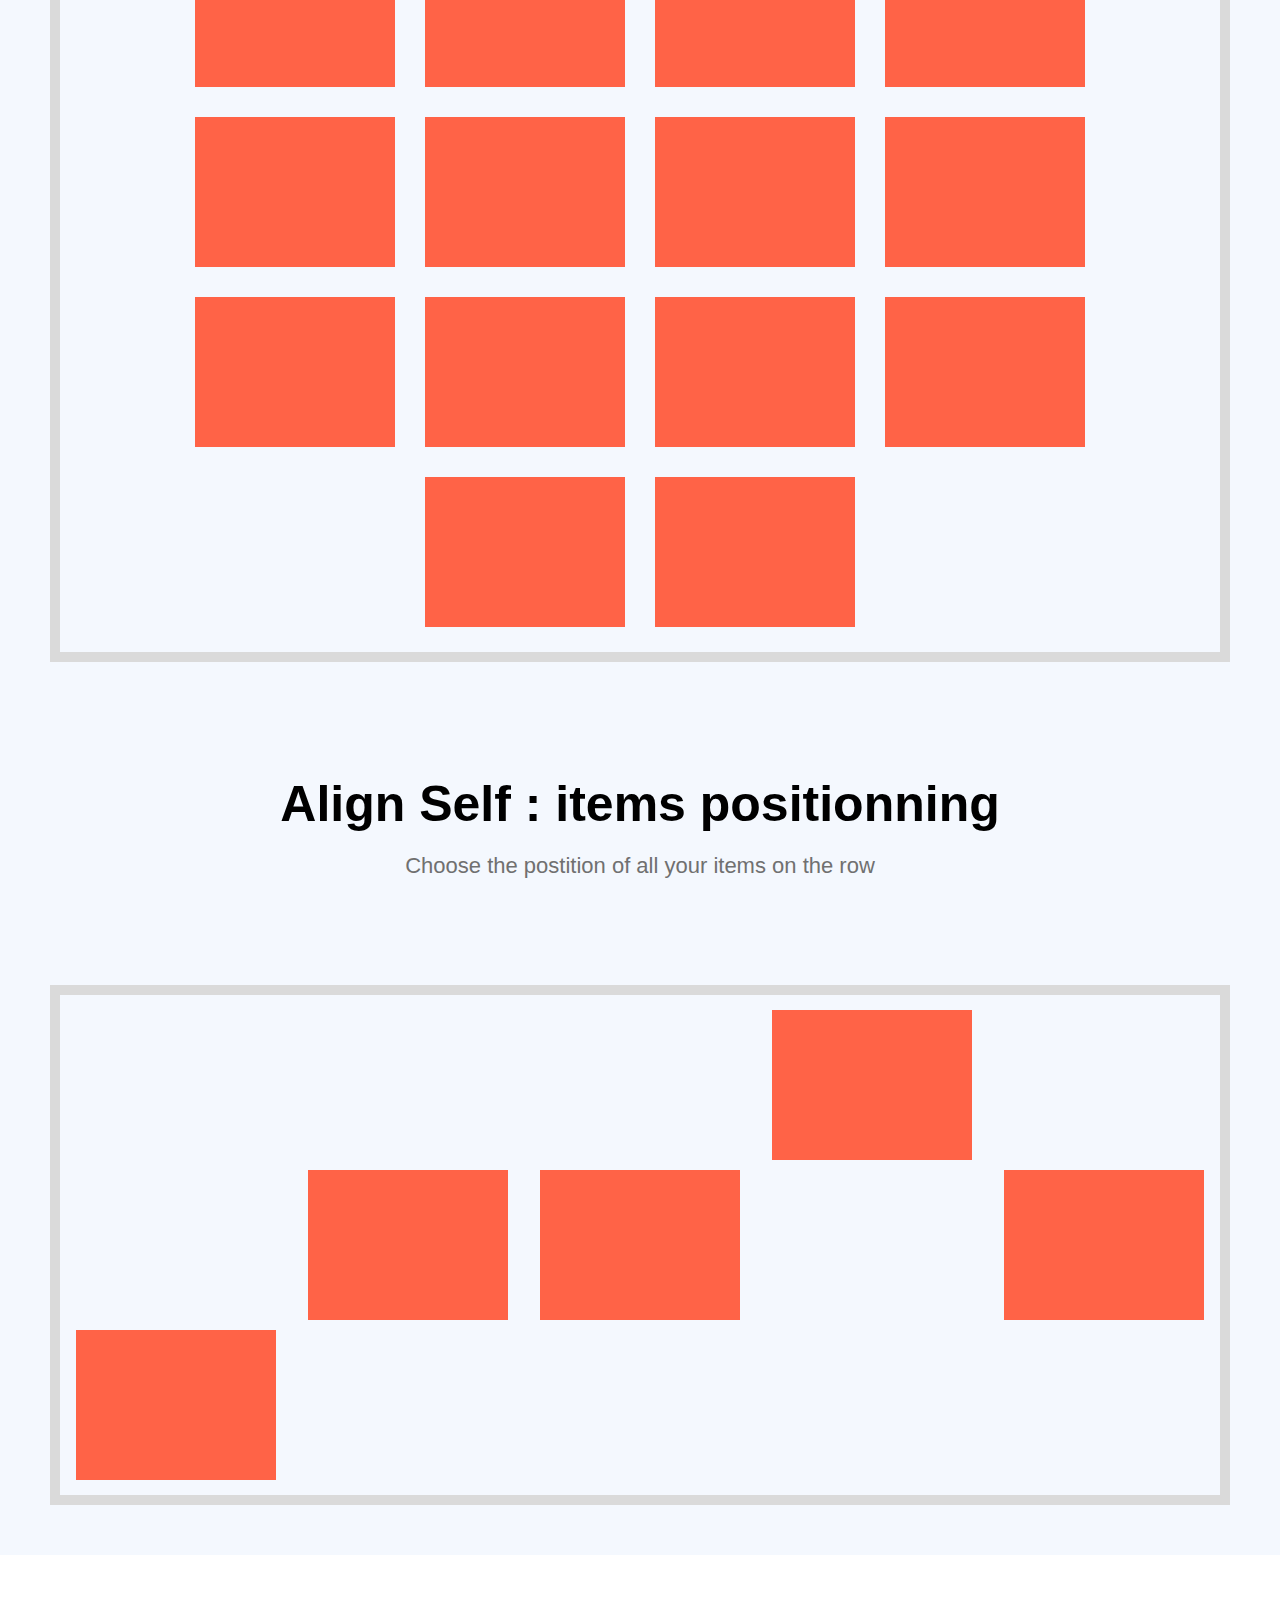
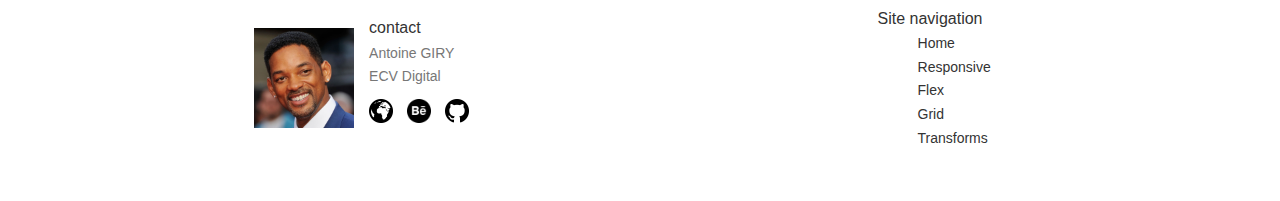
==== commit fe023670: "application du nommage BEM" ====
--- a/pages/flex.html
+++ b/pages/flex.html
@@ -53,11 +53,16 @@
             </div>
         </div>
         <div class="container flex--left">
-            <div class="square square--grow"></div>
-            <div class="square"></div>
-            <div class="square"></div>
-            <div class="square square--grow"></div>
-            <div class="square"></div>
+            <div class="square--small square--grow">
+                <p>Flex Grow</p>
+            </div>
+            <div class="square--small"></div>
+            <div class="square--small"></div>
+            <div class="square--small square--grow"> 
+                <p>Flex Grow</p>
+            </div>
+            <div class="square--small"></div>
+            <div class="square--small"></div>
         </div>
     </section> 
     <section class="section section--blue">
@@ -90,10 +95,10 @@
     <section class="section section--blue">
         <div class="section__head">
             <div class="section__title">
-                <h1> Align Self : individual items positionning  </h1>
+                <h1> Align Self : items positionning  </h1>
             </div>
             <div class="section__subtitle">
-                <p> Choose the postition of all your items</p>
+                <p> Choose the postition of all your items on the row</p>
             </div>
         </div>
         <div class="container container--flex height--custom">
--- a/css/base/scaffolding.css
+++ b/css/base/scaffolding.css
@@ -48,7 +48,7 @@
 }
 
 
-/* BLOC DE DEMO */ 
+/* BLOC DE DEMO TRANSFORM */ 
 .element {
     text-align: center;
     display: inline-block;
@@ -69,9 +69,15 @@
     width: 20rem;
     height: 15rem;
 }
-.square p{
+.square p, .square--small p{
 	color: white;
 	font-weight: bold;
-	font-size: 3em;
+	font-size: 2em;
 	text-align: center;
+}
+.square--small{
+    background: rgb(71, 172, 255);
+    margin: 1.5rem;
+    width: 10rem;
+    height: 8rem;
 }